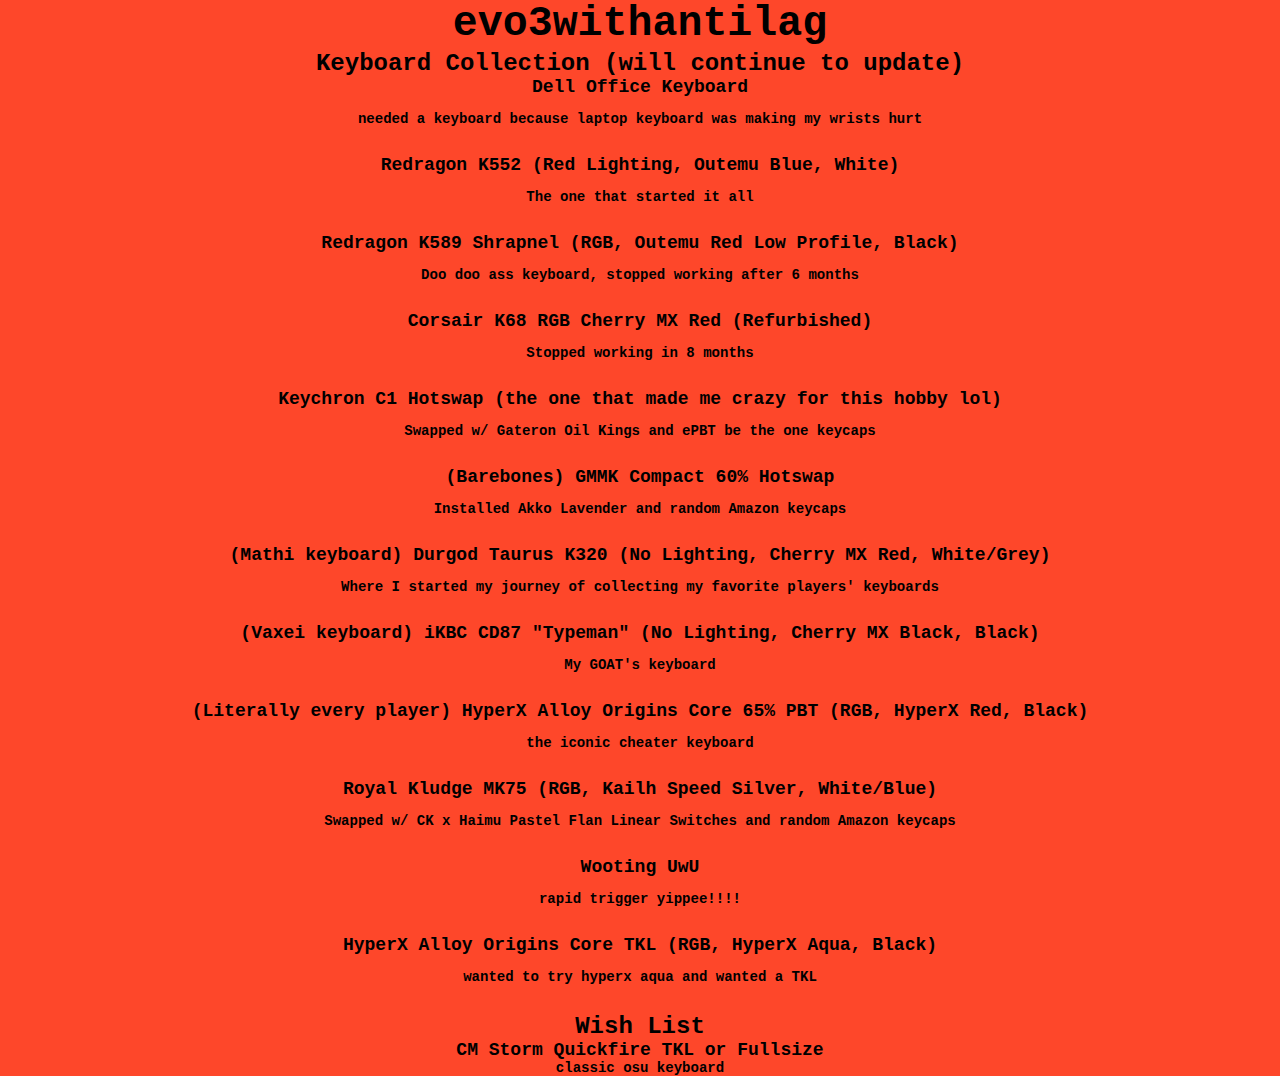
==== keyboard.html @ f098b829 "linked keyboard page, centered title, added social" ====
<!DOCTYPE html>
<html lang="en">
<head>
    <meta charset="UTF-8">
    <meta name="viewport" content="width=device-width, initial-scale=1.0">
    <title>evo3withantilag</title>
    <link rel="stylesheet" href="styles.css">
    <link rel="icon" type="image/x-icon" href="/images/reimuicon.ico">
</head>
<body>
    <nav class="navbar">
        <div class="navbar__container">
            <h1>evo3withantilag</h1>
            </div>
        </div>
    </nav>
    <!-- Main Section -->
    <div class="main">
        <div class="main__container">
            <div class="main__content">
                <!-- Add images pls -->
                <h1>Keyboard Collection (will continue to update)</h1>
                    <h2>Dell Office Keyboard</h2>
                    <img src="" alt="">
                    <h3>needed a keyboard because laptop keyboard was making my wrists hurt</h3>
                    <br><br>

                    <h2>Redragon K552 (Red Lighting, Outemu Blue, White)</h2>
                    <img src="" alt="">
                    <h3>The one that started it all</h3>
                    <br><br>

                    <h2>Redragon K589 Shrapnel (RGB, Outemu Red Low Profile, Black)</h2>
                    <img src="" alt="">
                    <h3>Doo doo ass keyboard, stopped working after 6 months</h3>
                    <br><br>

                    <h2>Corsair K68 RGB Cherry MX Red (Refurbished)</h2>
                    <img src="" alt="">
                    <h3>Stopped working in 8 months</h3>
                    <br><br>

                    <h2>Keychron C1 Hotswap (the one that made me crazy for this hobby lol)</h2>
                    <img src="" alt="">
                    <h3>Swapped w/ Gateron Oil Kings and ePBT be the one keycaps</h3>
                    <br><br>

                    <h2>(Barebones) GMMK Compact 60% Hotswap</h2>
                    <img src="" alt="">
                    <h3>Installed Akko Lavender and random Amazon keycaps</h3>
                    <br><br> 

                    <h2>(Mathi keyboard) Durgod Taurus K320 (No Lighting, Cherry MX Red, White/Grey)</h2>
                    <img src="" alt="">
                    <h3>Where I started my journey of collecting my favorite players' keyboards</h3>
                    <br><br>

                    <h2>(Vaxei keyboard) iKBC CD87 "Typeman" (No Lighting, Cherry MX Black, Black)</h2>
                    <img src="" alt="">
                    <h3>My GOAT's keyboard</h3>
                    <br><br>

                    <h2>(Literally every player) HyperX Alloy Origins Core 65% PBT (RGB, HyperX Red, Black)</h2>
                    <img src="" alt="">
                    <h3>the iconic cheater keyboard</h3>
                    <br><br>

                    <h2>Royal Kludge MK75 (RGB, Kailh Speed Silver, White/Blue)</h2>
                    <img src="" alt="">
                    <h3>Swapped w/ CK x Haimu Pastel Flan Linear Switches and random Amazon keycaps</h3>
                    <br><br>

                    <h2>Wooting UwU</h2>
                    <img src="" alt="">
                    <h3>rapid trigger yippee!!!!</h3>
                    <br><br>


                    <h2>HyperX Alloy Origins Core TKL (RGB, HyperX Aqua, Black)</h2>
                    <img src="" alt="">
                    <h3>wanted to try hyperx aqua and wanted a TKL</h3>
                    <br><br>
                    
                    <h1>Wish List</h1>
                    <h2>CM Storm Quickfire TKL or Fullsize</h2>
                    <h3>classic osu keyboard</h3>

            </div>
        </div>
    </div>
</body>
</html>
---- styles.css ----
* {
    box-sizing: border-box;
    margin: 0;
    padding: 0;
    font-family: 'Roboto', monospace;
    font-weight: 900;
}

body {
    background: #fe472a;
    background: linear-gradient(90deg, #fe472a 0%, #fe472a 48%, #fe472a 100%);
  } 

.images {
    display: flex;
    grid-template-columns: 1fr 1fr 1fr 1fr 1fr;
    column-gap: 50px;
    justify-content: right;
    padding-right: 50px;
}

.image:hover {
    transition: all 0.35s ease;
    opacity: 0.6;
}

.image {
    height: auto;
    width: 40px;
    bottom: 15px;
    position: absolute;
}

.main__content {
    top: 150px;
    font-size: 12px;
    text-align: center;
}

.navbar {
    background: #fe472a;
    background: linear-gradient(90deg, #fe472a 0%, #fe472a 48%, #fe472a 100%);
    height: 50px;
    align-items: center;
    text-align: center;
    font-size: 1.3rem;
    top: 0;
}

.navbar__container {
    text-align: center;
    height: 50px;
}

.navbar__menu {
    align-items: center;
    list-style: none;
    text-align: center;
}

.main__container {
    color:#000000
}
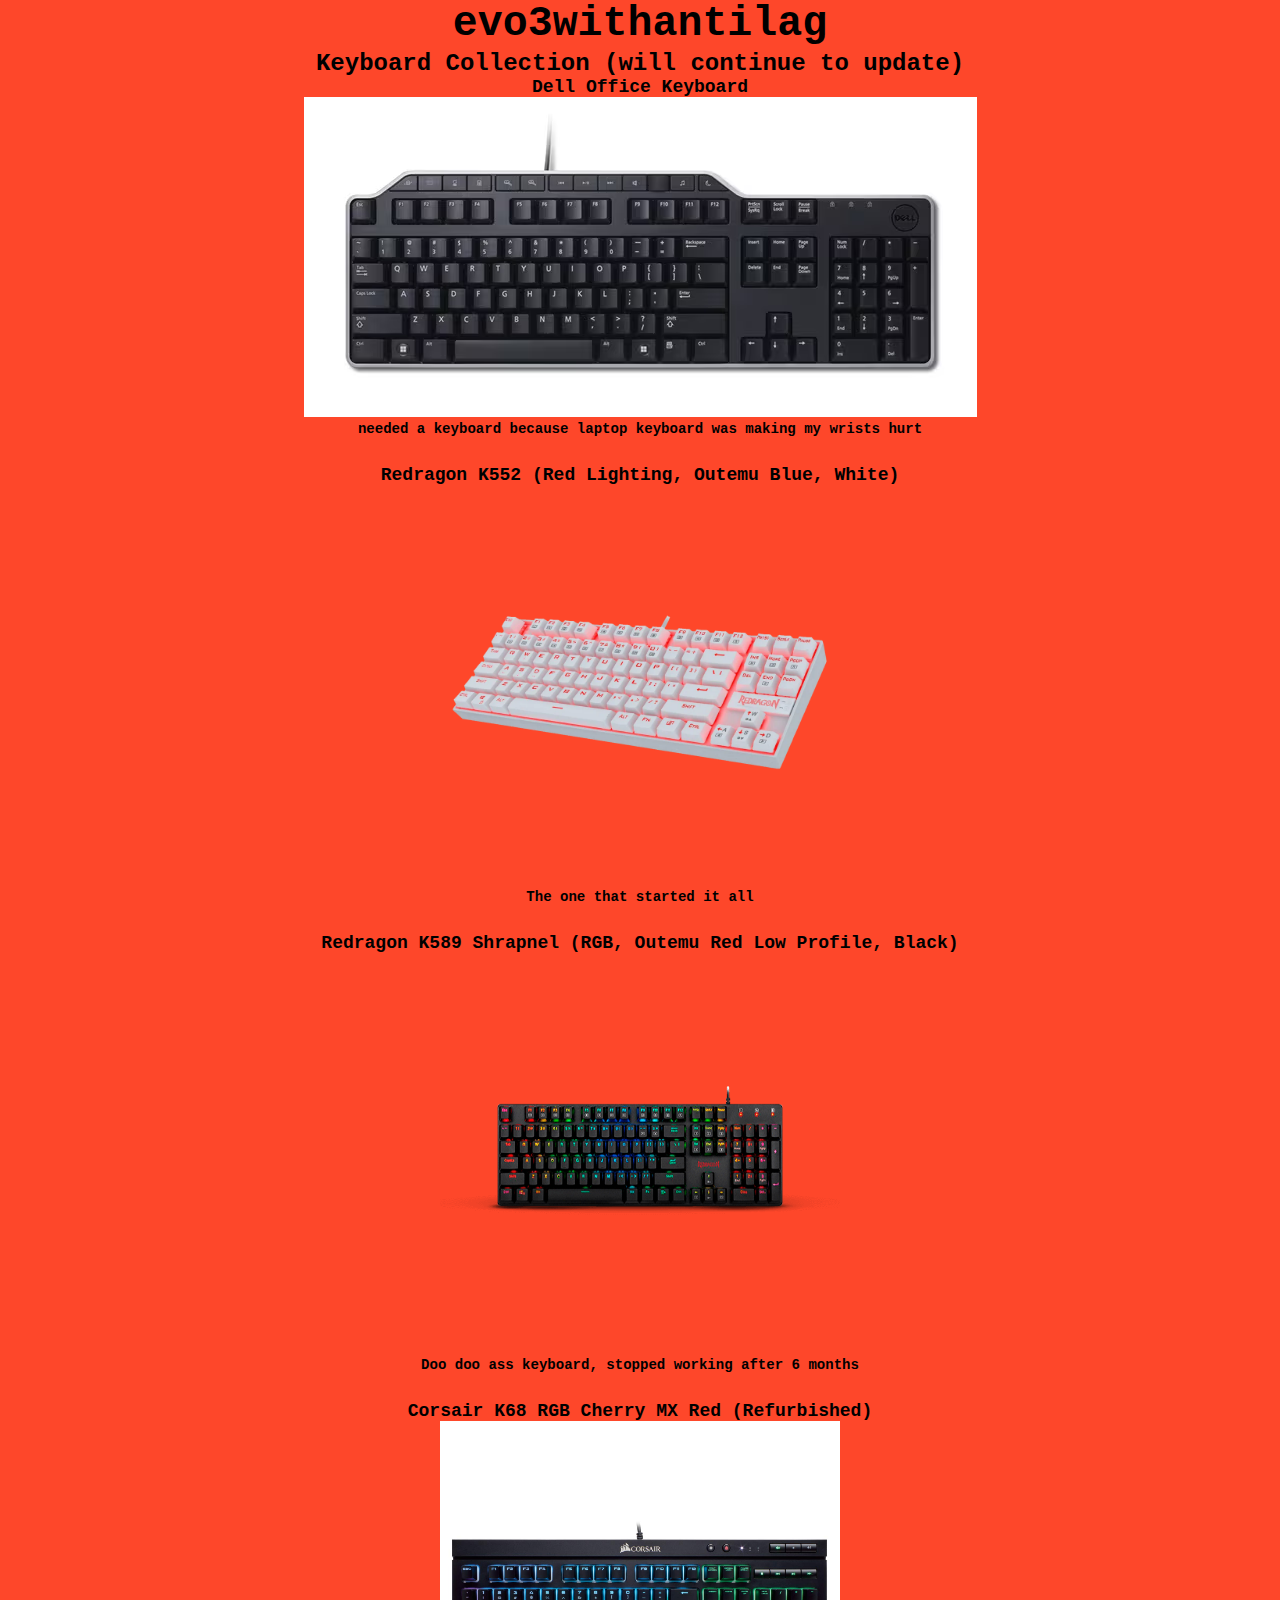
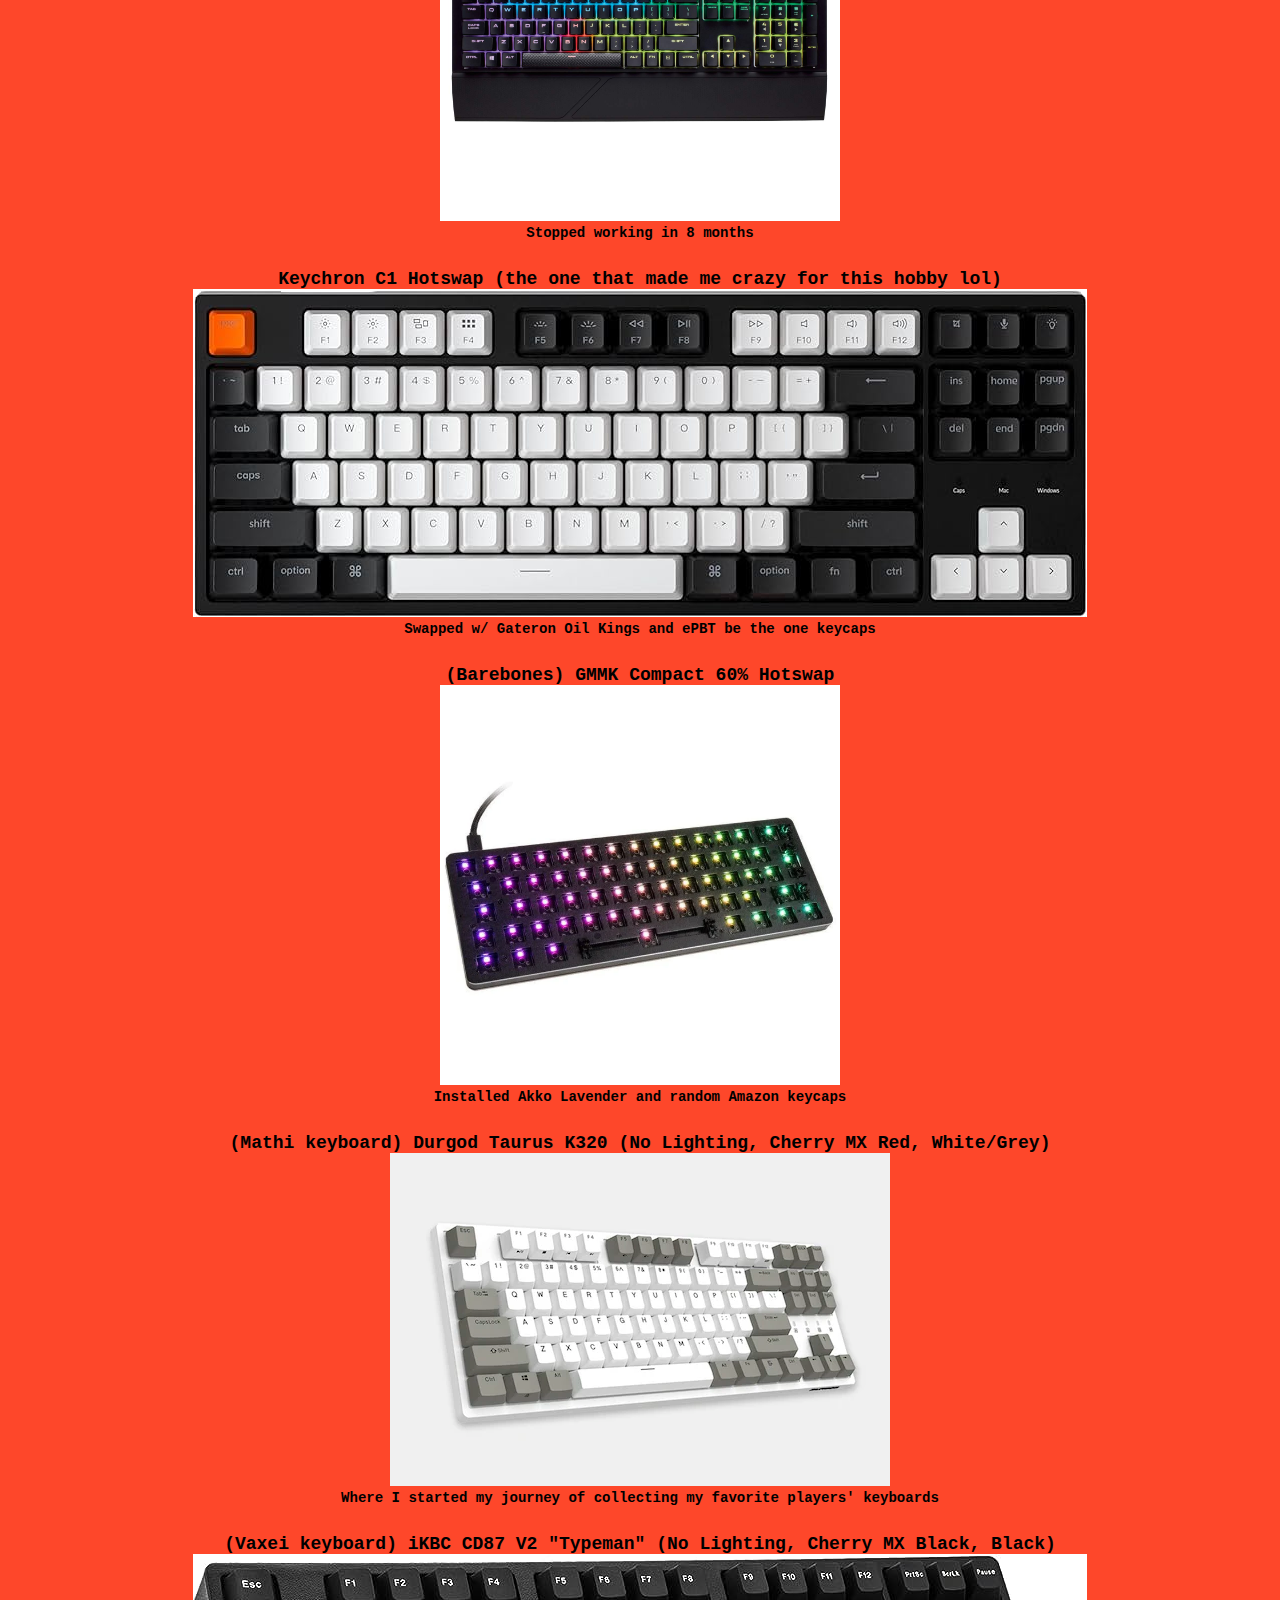
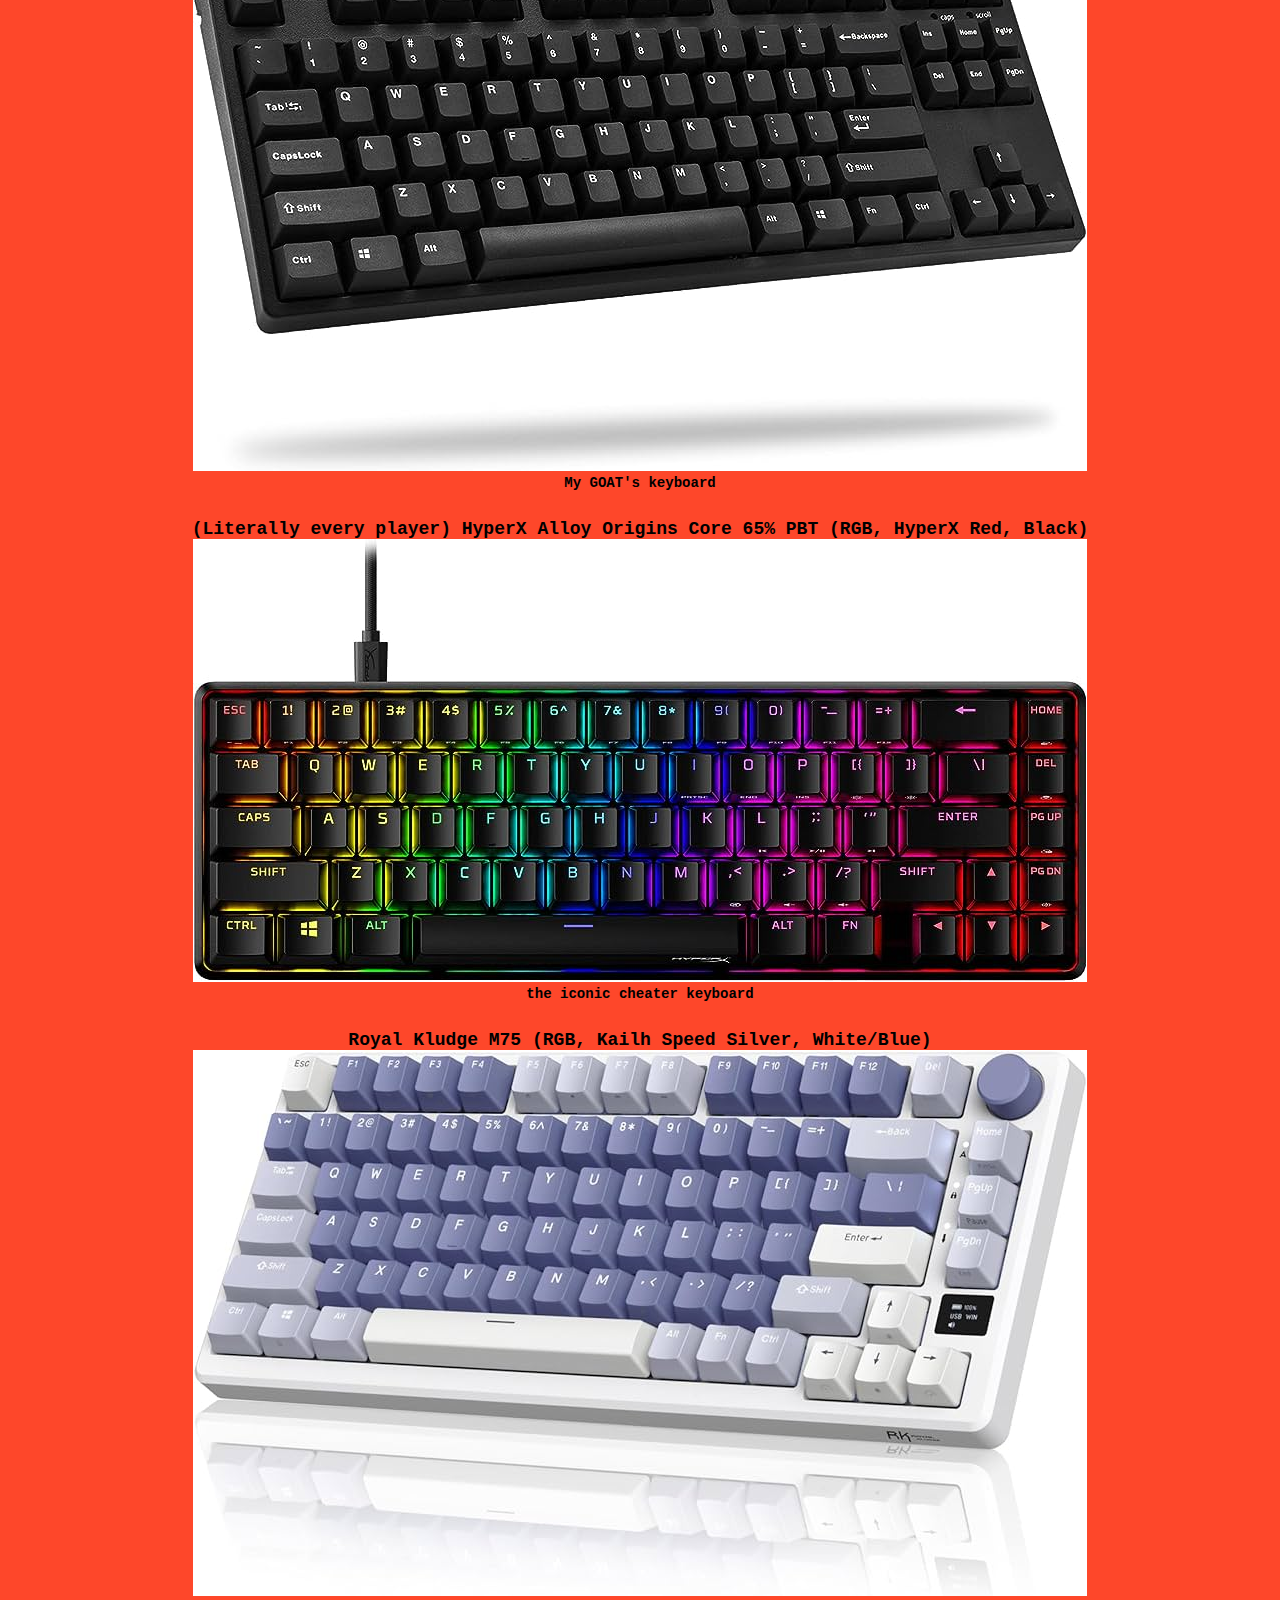
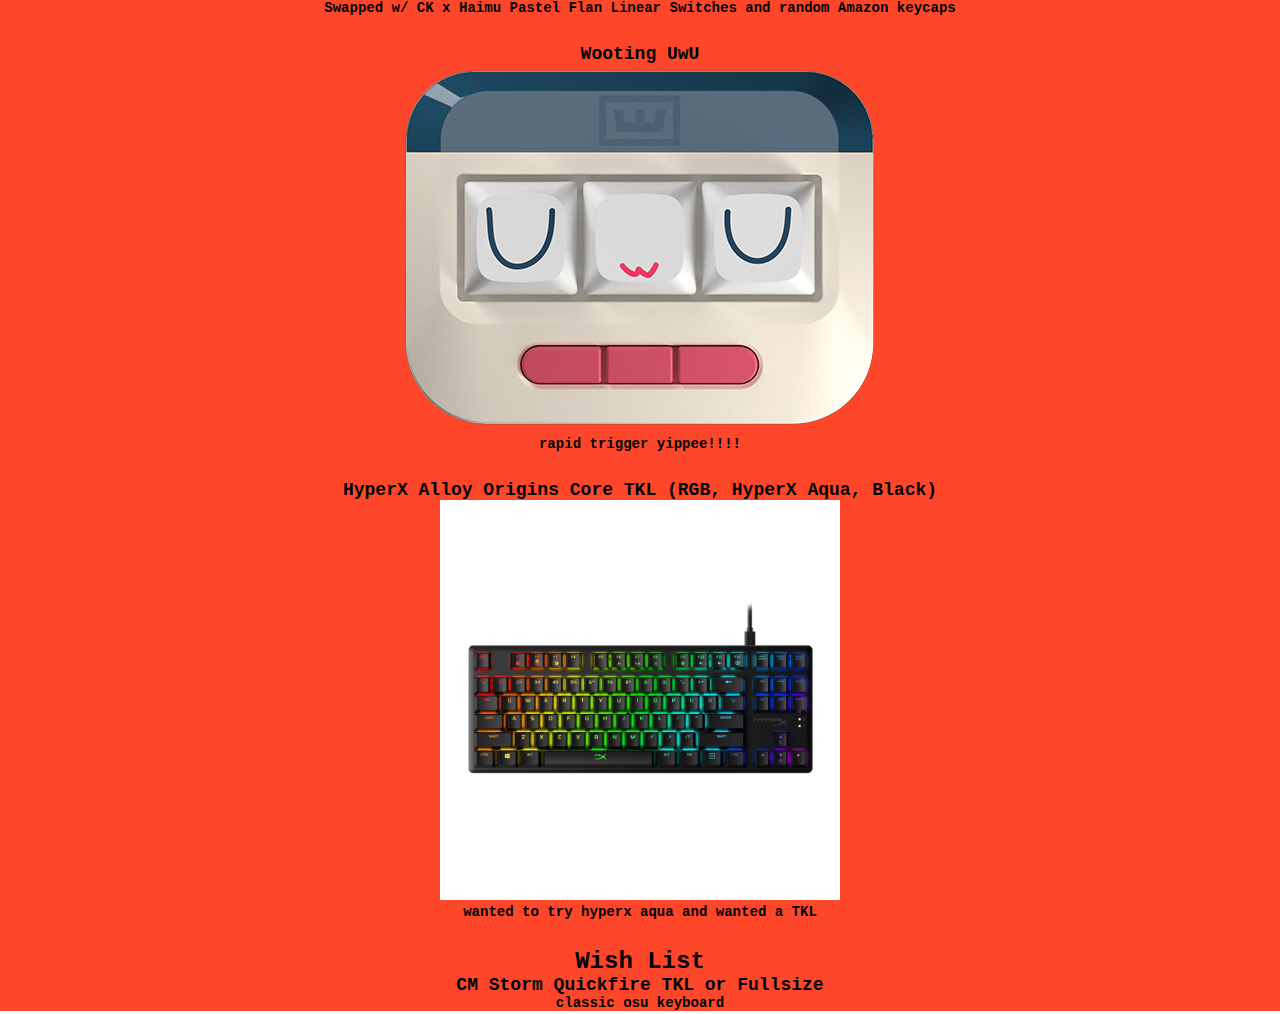
==== commit c72f7fbd: "added new images, fixed kb names" ====
--- a/keyboard.html
+++ b/keyboard.html
@@ -21,63 +21,63 @@
                 <!-- Add images pls -->
                 <h1>Keyboard Collection (will continue to update)</h1>
                     <h2>Dell Office Keyboard</h2>
-                    <img src="" alt="">
+                    <img src="images/dellkb.png" alt="">
                     <h3>needed a keyboard because laptop keyboard was making my wrists hurt</h3>
                     <br><br>
 
                     <h2>Redragon K552 (Red Lighting, Outemu Blue, White)</h2>
-                    <img src="" alt="">
+                    <img src="images/k552.png" width="400" height="400" alt="">
                     <h3>The one that started it all</h3>
                     <br><br>
 
                     <h2>Redragon K589 Shrapnel (RGB, Outemu Red Low Profile, Black)</h2>
-                    <img src="" alt="">
+                    <img src="images/k589.png" width="400" height="400" alt="">
                     <h3>Doo doo ass keyboard, stopped working after 6 months</h3>
                     <br><br>
 
                     <h2>Corsair K68 RGB Cherry MX Red (Refurbished)</h2>
-                    <img src="" alt="">
+                    <img src="images/k68.jpg" width="400" height="400">
                     <h3>Stopped working in 8 months</h3>
                     <br><br>
 
                     <h2>Keychron C1 Hotswap (the one that made me crazy for this hobby lol)</h2>
-                    <img src="" alt="">
+                    <img src="images/c1.png"  alt="">
                     <h3>Swapped w/ Gateron Oil Kings and ePBT be the one keycaps</h3>
                     <br><br>
 
                     <h2>(Barebones) GMMK Compact 60% Hotswap</h2>
-                    <img src="" alt="">
+                    <img src="images/gmmk60.png" width="400" height="400" alt="">
                     <h3>Installed Akko Lavender and random Amazon keycaps</h3>
                     <br><br> 
 
                     <h2>(Mathi keyboard) Durgod Taurus K320 (No Lighting, Cherry MX Red, White/Grey)</h2>
-                    <img src="" alt="">
+                    <img src="images/k320.png"  alt="">
                     <h3>Where I started my journey of collecting my favorite players' keyboards</h3>
                     <br><br>
 
-                    <h2>(Vaxei keyboard) iKBC CD87 "Typeman" (No Lighting, Cherry MX Black, Black)</h2>
-                    <img src="" alt="">
+                    <h2>(Vaxei keyboard) iKBC CD87 V2 "Typeman" (No Lighting, Cherry MX Black, Black)</h2>
+                    <img src="images/cd87v2.png"  alt="">
                     <h3>My GOAT's keyboard</h3>
                     <br><br>
 
                     <h2>(Literally every player) HyperX Alloy Origins Core 65% PBT (RGB, HyperX Red, Black)</h2>
-                    <img src="" alt="">
+                    <img src="images/hyperx1.png"  alt="">
                     <h3>the iconic cheater keyboard</h3>
                     <br><br>
 
-                    <h2>Royal Kludge MK75 (RGB, Kailh Speed Silver, White/Blue)</h2>
-                    <img src="" alt="">
+                    <h2>Royal Kludge M75 (RGB, Kailh Speed Silver, White/Blue)</h2>
+                    <img src="images/m75.png"  alt="">
                     <h3>Swapped w/ CK x Haimu Pastel Flan Linear Switches and random Amazon keycaps</h3>
                     <br><br>
 
                     <h2>Wooting UwU</h2>
-                    <img src="" alt="">
+                    <img src="images/uwu.png"  alt="">
                     <h3>rapid trigger yippee!!!!</h3>
                     <br><br>
 
 
                     <h2>HyperX Alloy Origins Core TKL (RGB, HyperX Aqua, Black)</h2>
-                    <img src="" alt="">
+                    <img src="images/hyperx2.png" width="400" height="400" alt="">
                     <h3>wanted to try hyperx aqua and wanted a TKL</h3>
                     <br><br>
                     
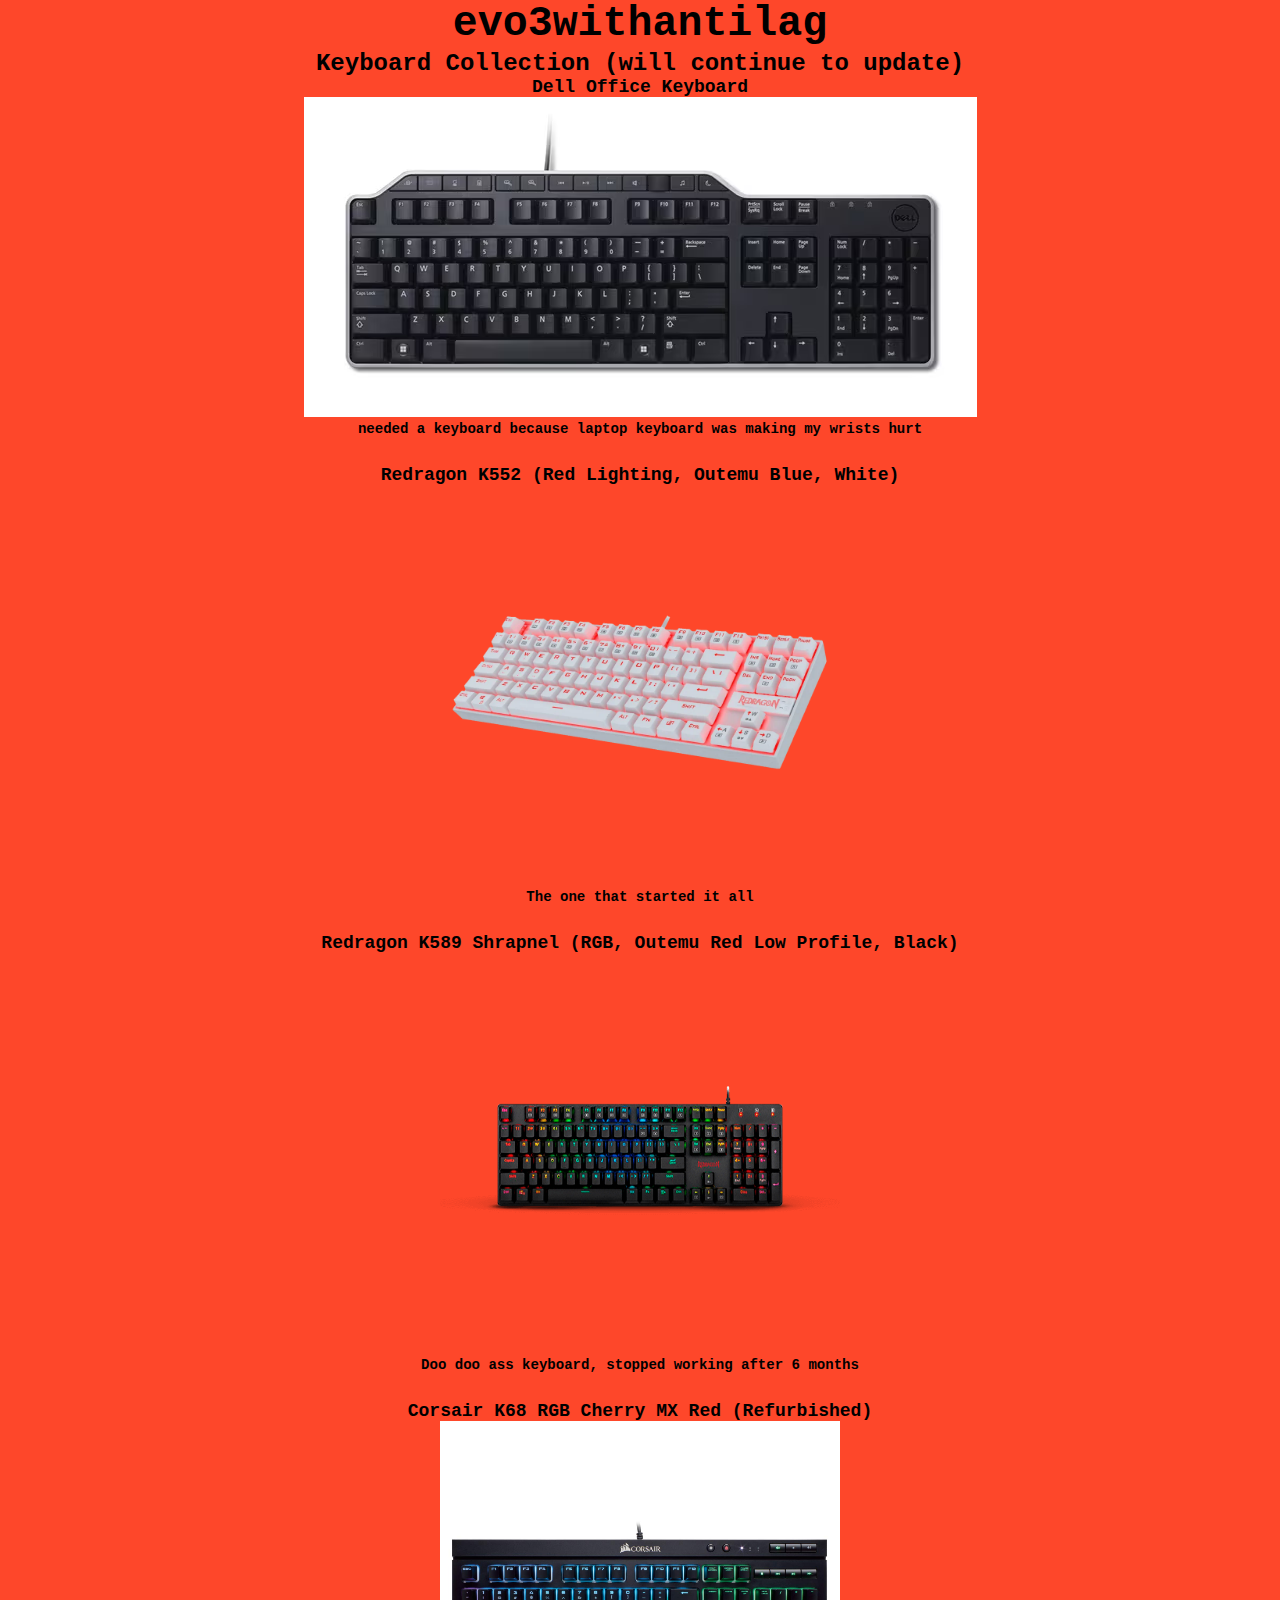
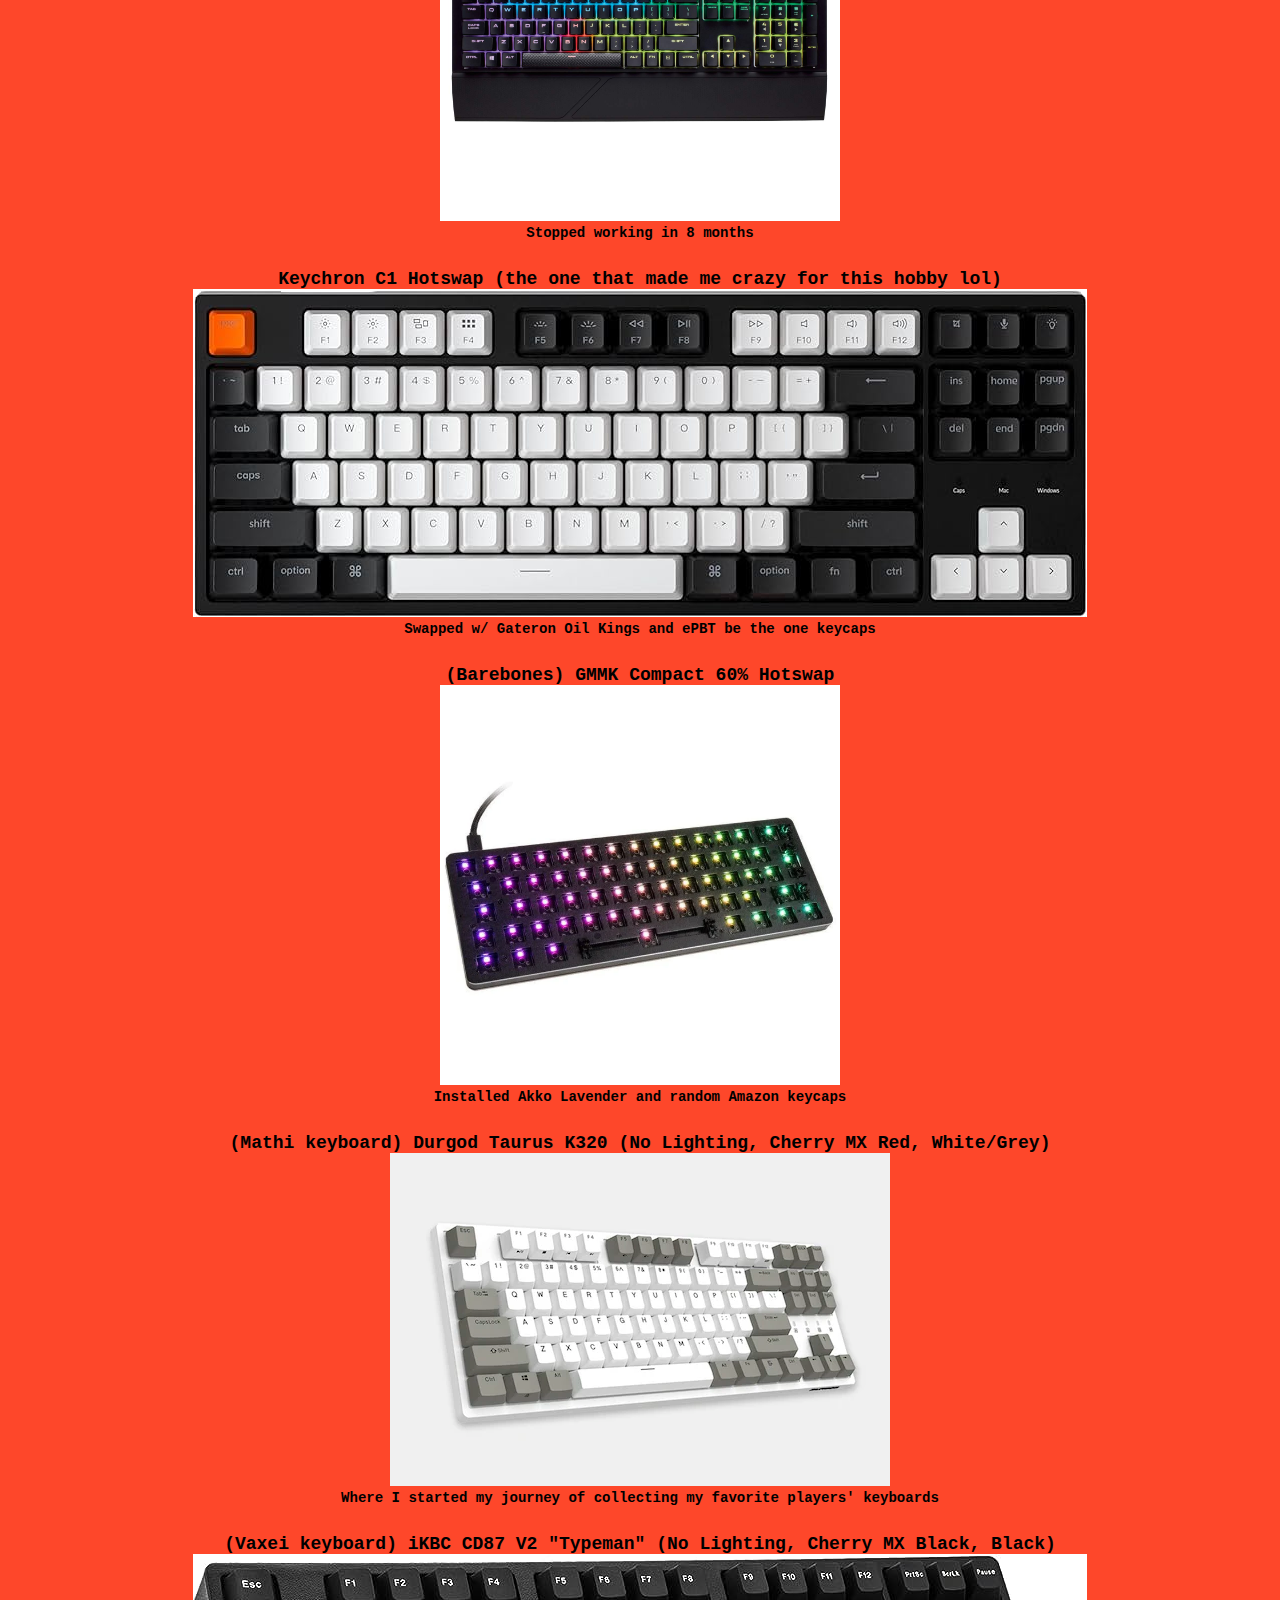
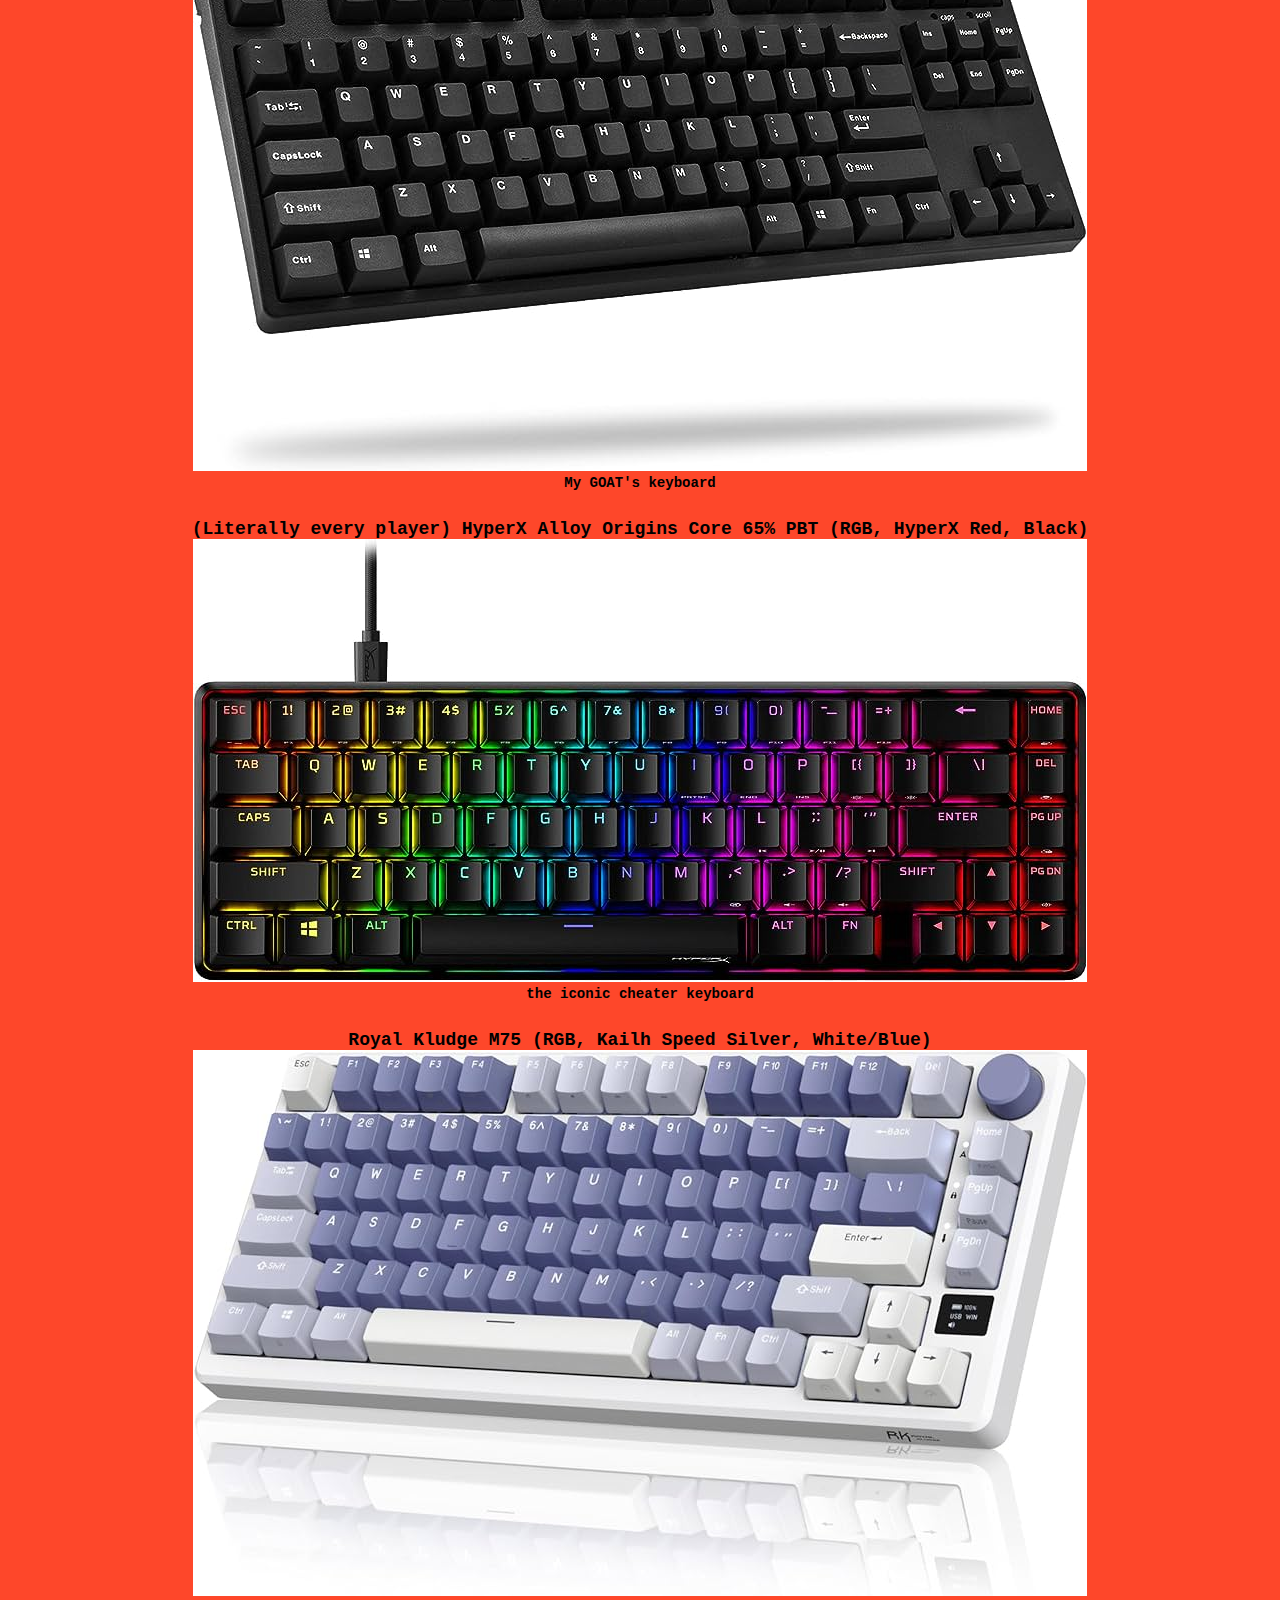
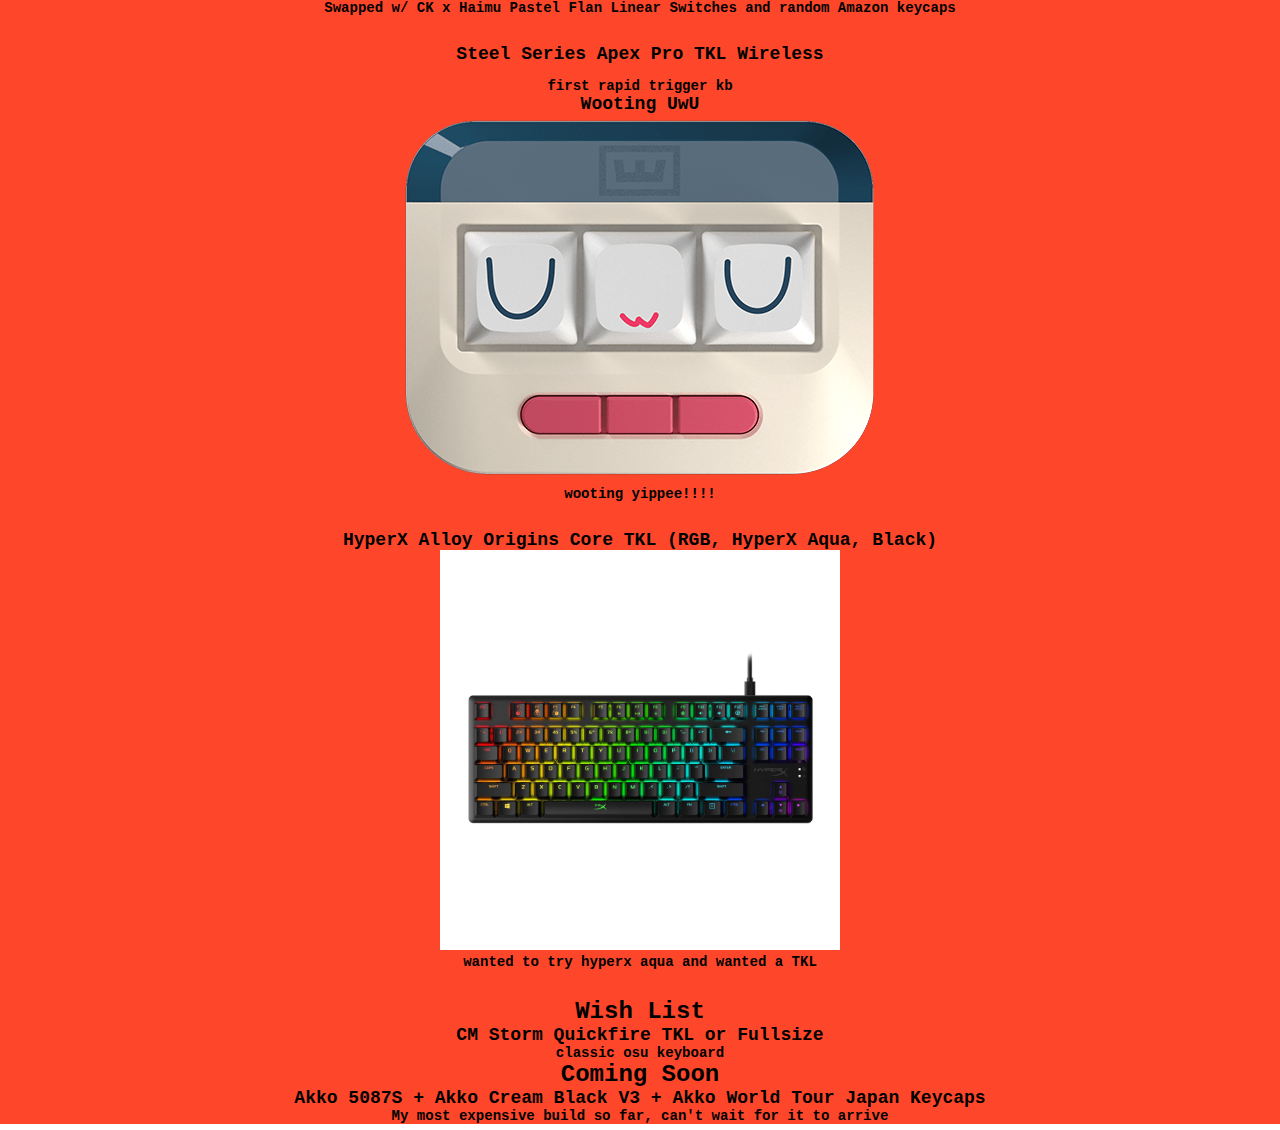
==== commit 4236f682: "non functioning discord, setup.html done" ====
--- a/keyboard.html
+++ b/keyboard.html
@@ -70,11 +70,14 @@
                     <h3>Swapped w/ CK x Haimu Pastel Flan Linear Switches and random Amazon keycaps</h3>
                     <br><br>
 
+                    <h2>Steel Series Apex Pro TKL Wireless</h2>
+                    <img src="" alt="">
+                    <h3>first rapid trigger kb </h3>
+
                     <h2>Wooting UwU</h2>
                     <img src="images/uwu.png"  alt="">
-                    <h3>rapid trigger yippee!!!!</h3>
+                    <h3>wooting yippee!!!!</h3>
                     <br><br>
-
 
                     <h2>HyperX Alloy Origins Core TKL (RGB, HyperX Aqua, Black)</h2>
                     <img src="images/hyperx2.png" width="400" height="400" alt="">
@@ -82,8 +85,12 @@
                     <br><br>
                     
                     <h1>Wish List</h1>
-                    <h2>CM Storm Quickfire TKL or Fullsize</h2>
-                    <h3>classic osu keyboard</h3>
+                        <h2>CM Storm Quickfire TKL or Fullsize</h2>
+                            <h3>classic osu keyboard</h3>
+
+                    <h1>Coming Soon</h1>
+                        <h2>Akko 5087S + Akko Cream Black V3 + Akko World Tour Japan Keycaps</h2>
+                            <h3>My most expensive build so far, can't wait for it to arrive</h3>
 
             </div>
         </div>
--- a/styles.css
+++ b/styles.css
@@ -17,6 +17,15 @@
     column-gap: 50px;
     justify-content: right;
     padding-right: 50px;
+}
+
+button {
+    background-color: transparent;
+    background-repeat: no-repeat;
+    border: none;
+    cursor: pointer;
+    overflow: hidden;
+    outline: none;
 }
 
 .image:hover {
